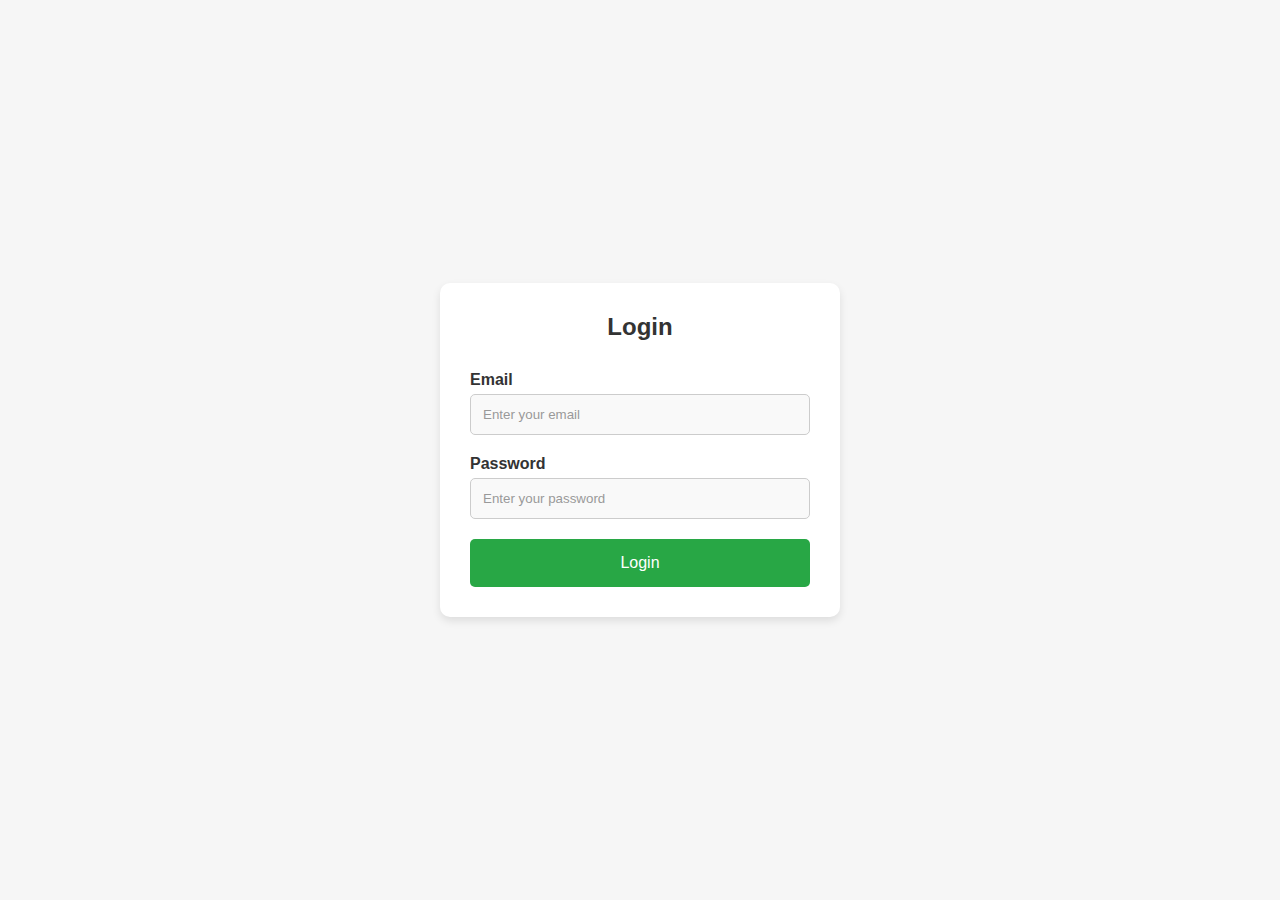
==== Authentication/LogIn/login.html @ 2bd2c706 "proj" ====
<!DOCTYPE html>
<html lang="en">
<head>
    <meta charset="UTF-8">
    <meta name="viewport" content="width=device-width, initial-scale=1.0">
    <title>Responsive Login Page</title>
    <link rel="stylesheet" href="./login.css">
</head>
<body>
    <div class="login-container">
        <h2>Login</h2>
        <form>
            <div class="input-group">
                <label for="email">Email</label>
                <input type="email" id="email" placeholder="Enter your email" required>
            </div>
            <div class="input-group">
                <label for="password">Password</label>
                <input type="password" id="password" placeholder="Enter your password" required>
            </div>
            <button type="submit" class="login-btn">Login</button>
        </form>
    </div>
</body>
</html>
---- Authentication/LogIn/login.css ----
* {
    margin: 0;
    padding: 0;
    box-sizing: border-box;
    font-family: sans-serif;
}

body {
    display: flex;
    justify-content: center;
    align-items: center;
    min-height: 100vh;
    background-color: rgba(245, 245, 245, 0.9); /* Soft, slightly transparent light gray */
}

.login-container {
    background-color: #fff;
    padding: 30px;
    border-radius: 10px;
    box-shadow: 0 4px 8px rgba(0, 0, 0, 0.1);
    width: 100%;
    max-width: 400px;
    text-align: center;
}

.login-container h2 {
    margin-bottom: 30px;
    color: #333; 
}

.input-group {
    margin-bottom: 20px;
    text-align: left;
}

.input-group label {
    display: block;
    font-weight: bold;
    margin-bottom: 5px;
    color: #333; 
}

.input-group input {
    width: 100%;
    padding: 12px;
    border: 1px solid #ccc;
    border-radius: 5px;
    background-color: #f9f9f9; 
    color: #333; 
    outline: none;
    transition: border-color 0.3s ease-in-out; 
}

.input-group input:focus {
    border-color: #28a745; 
}

.input-group input::placeholder {
    color: #999;
}

.login-btn {
    width: 100%;
    padding: 15px;
    border: none;
    border-radius: 5px;
    background-color: #28a745; 
    color: #fff;
    font-size: 16px;
    cursor: pointer;
}

@media (max-width: 450px) {
    .login-container {
        padding: 20px;
    }
}
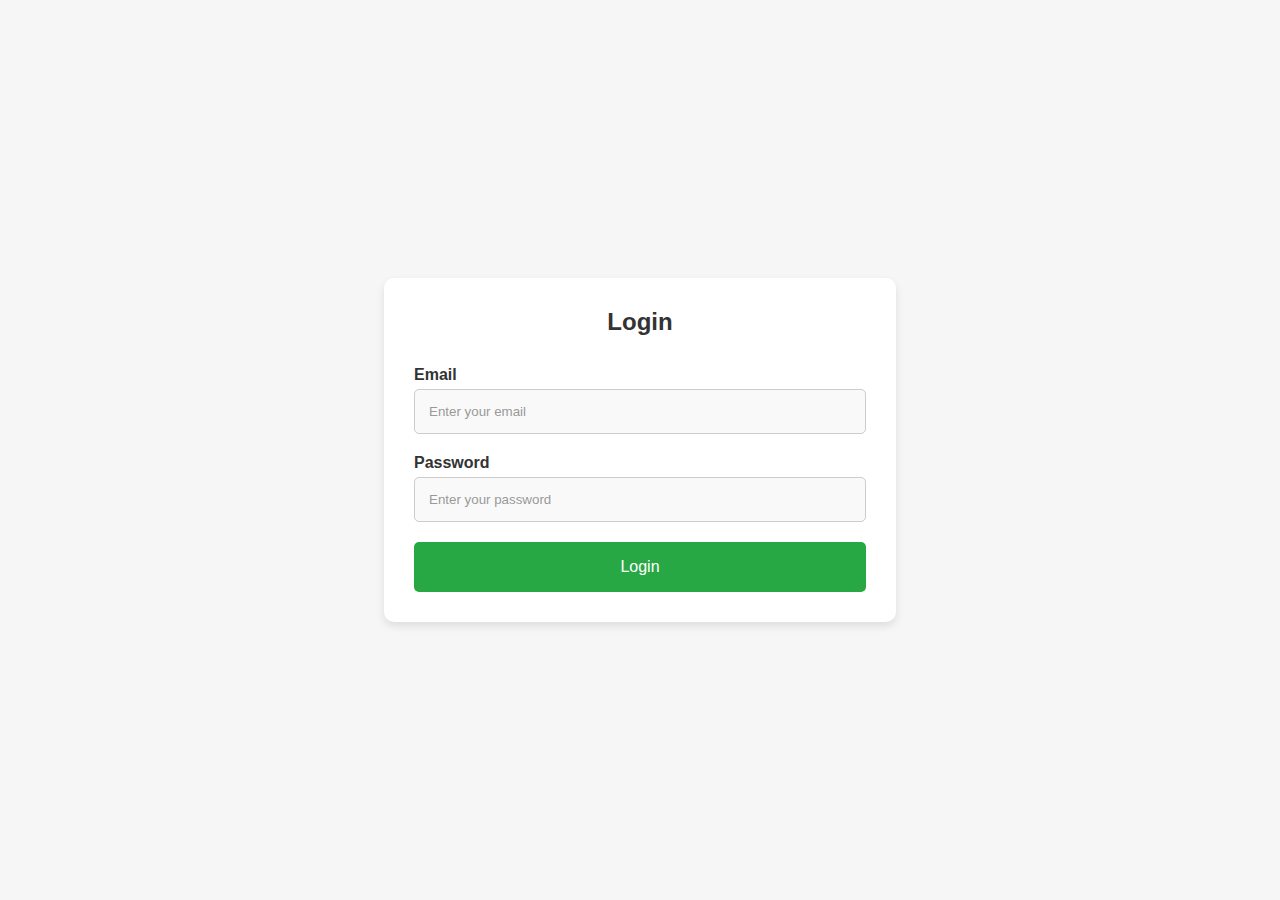
==== commit b748309c: "js_proj" ====
--- a/Authentication/LogIn/login.html
+++ b/Authentication/LogIn/login.html
@@ -9,14 +9,14 @@
 <body>
     <div class="login-container">
         <h2>Login</h2>
-        <form>
+        <form id="loginform">
             <div class="input-group">
                 <label for="email">Email</label>
-                <input type="email" id="email" placeholder="Enter your email" required>
+                <input type="email" id="email" placeholder="Enter your email"></input>
             </div>
             <div class="input-group">
                 <label for="password">Password</label>
-                <input type="password" id="password" placeholder="Enter your password" required>
+                <input type="password" id="password" placeholder="Enter your password"></input>
             </div>
             <button type="submit" class="login-btn">Login</button>
         </form>
--- a/Authentication/LogIn/login.css
+++ b/Authentication/LogIn/login.css
@@ -10,7 +10,8 @@
     justify-content: center;
     align-items: center;
     min-height: 100vh;
-    background-color: rgba(245, 245, 245, 0.9); /* Soft, slightly transparent light gray */
+    background-color: rgba(245, 245, 245, 0.9);
+    /* Soft, slightly transparent light gray */
 }
 
 .login-container {
@@ -25,7 +26,7 @@
 
 .login-container h2 {
     margin-bottom: 30px;
-    color: #333; 
+    color: #333;
 }
 
 .input-group {
@@ -37,7 +38,7 @@
     display: block;
     font-weight: bold;
     margin-bottom: 5px;
-    color: #333; 
+    color: #333;
 }
 
 .input-group input {
@@ -45,14 +46,14 @@
     padding: 12px;
     border: 1px solid #ccc;
     border-radius: 5px;
-    background-color: #f9f9f9; 
-    color: #333; 
+    background-color: #f9f9f9;
+    color: #333;
     outline: none;
-    transition: border-color 0.3s ease-in-out; 
+    transition: border-color 0.3s ease-in-out;
 }
 
 .input-group input:focus {
-    border-color: #28a745; 
+    border-color: #28a745;
 }
 
 .input-group input::placeholder {
@@ -64,14 +65,83 @@
     padding: 15px;
     border: none;
     border-radius: 5px;
-    background-color: #28a745; 
+    background-color: #28a745;
     color: #fff;
     font-size: 16px;
     cursor: pointer;
 }
 
-@media (max-width: 450px) {
+/* ---------------------- Responsive Design ---------------------- */
+
+/* Mobile (up to 425px) */
+@media screen and (max-width: 425px) {
     .login-container {
+        width: 90%;
         padding: 20px;
     }
+
+    .input-group input {
+        padding: 10px;
+    }
+
+    .login-btn {
+        padding: 12px;
+        font-size: 14px;
+    }
+}
+
+/* Tablet (426px to 768px) */
+@media screen and (min-width: 426px) and (max-width: 768px) {
+    .login-container {
+        width: 80%;
+        max-width: 500px;
+        padding: 25px;
+    }
+
+    .input-group input {
+        padding: 12px;
+    }
+
+    .login-btn {
+        padding: 14px;
+        font-size: 15px;
+    }
+}
+
+/* Laptop (769px to 1440px) */
+@media screen and (min-width: 769px) and (max-width: 1440px) {
+    .login-container {
+        width: 40%;
+        max-width: 600px;
+        padding: 30px;
+    }
+
+    .input-group input {
+        padding: 14px;
+    }
+
+    .login-btn {
+        padding: 16px;
+        font-size: 16px;
+    }
+}
+
+/* 4K screens (1441px to 2560px) */
+@media screen and (min-width: 1441px) and (max-width: 2560px) {
+    .login-container {
+        width: 60%;
+        max-width: 700px;
+        padding: 40px;
+        font-size: 18px;
+    }
+
+    .input-group input {
+        padding: 16px;
+        font-size: 16px;
+    }
+
+    .login-btn {
+        padding: 18px;
+        font-size: 18px;
+    }
 }